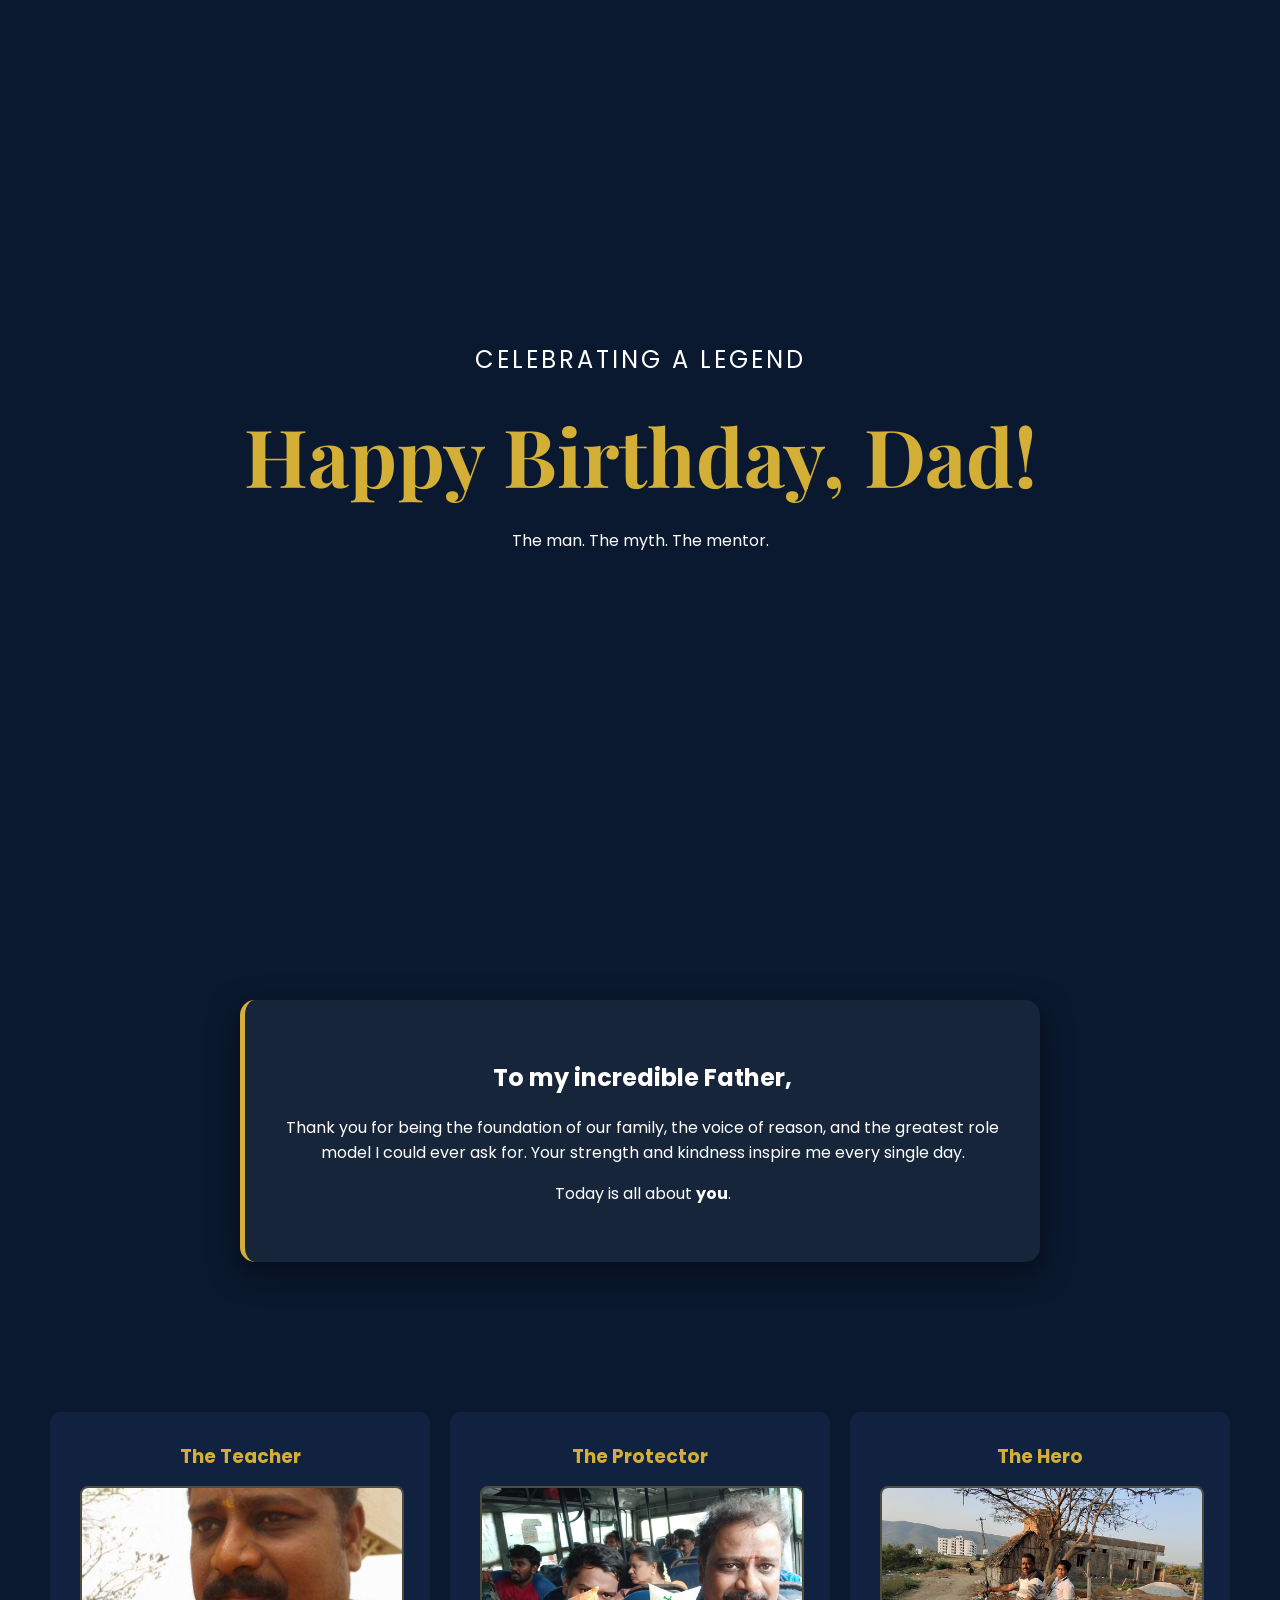
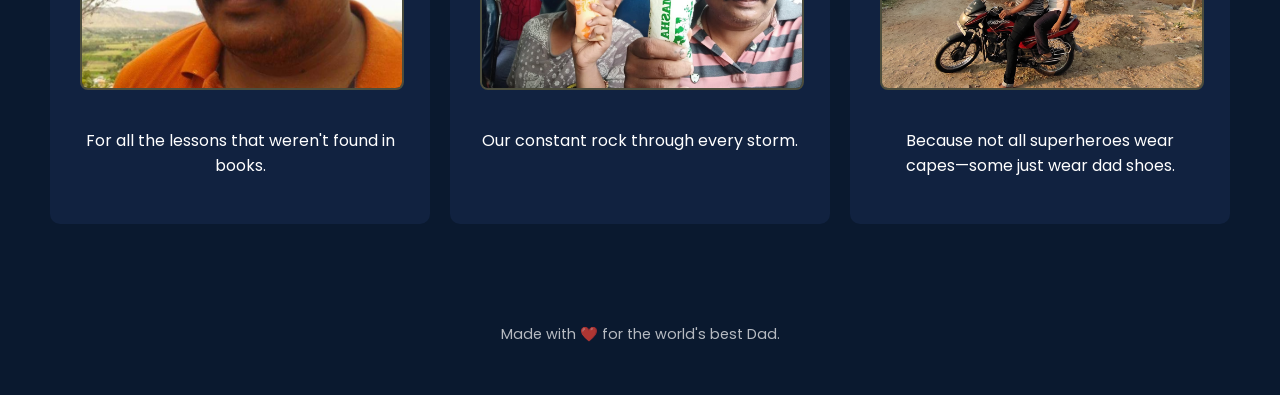
==== FatherBirthday.html @ b6c552f8 "Add Father Birthday website and images" ====
<!DOCTYPE html>
<html lang="en">
<head>
    <meta charset="UTF-8">
    <meta name="viewport" content="width=device-width, initial-scale=1.0">
    <title>To The World's Best Dad</title>
    <link href="https://fonts.googleapis.com/css2?family=Playfair+Display:wght@700&family=Poppins:wght@300;400;600&display=swap" rel="stylesheet">
    <style>
        :root {
            --gold: #D4AF37;
            --dark-blue: #0A192F;
            --white: #FFFFFF;
        }

        body {
            margin: 0;
            font-family: 'Poppins', sans-serif;
            background-color: var(--dark-blue);
            color: var(--white);
            overflow-x: hidden;
        }

        /* Hero Section */
        header {
            height: 100vh;
            display: flex;
            flex-direction: column;
            justify-content: center;
            align-items: center;
            text-align: center;
            background: linear-gradient(rgba(10, 25, 47, 0.7), rgba(10, 25, 47, 0.7)), 
                        url('https://images.unsplash.com/photo-1506744038136-46273834b3fb?auto=format&fit=crop&q=80&w=2000') no-repeat center/cover;
        }

        h1 {
            font-family: 'Playfair Display', serif;
            font-size: 5rem;
            margin: 0;
            color: var(--gold);
            animation: fadeInDown 2s ease;
        }

        p.subtitle {
            font-size: 1.5rem;
            letter-spacing: 3px;
            text-transform: uppercase;
            margin-top: 10px;
        }

        /* Message Section */
        .message-section {
            padding: 100px 20px;
            max-width: 800px;
            margin: 0 auto;
            text-align: center;
        }

        .card {
            background: rgba(255, 255, 255, 0.05);
            padding: 40px;
            border-radius: 15px;
            border-left: 5px solid var(--gold);
            box-shadow: 0 10px 30px rgba(0,0,0,0.5);
        }

        /* Features/Qualities */
        .grid {
            display: grid;
            grid-template-columns: repeat(auto-fit, minmax(250px, 1fr));
            gap: 20px;
            padding: 50px;
        }

        .feature {
            background: #112240;
            padding: 30px;
            border-radius: 10px;
            transition: transform 0.3s ease;
            text-align: center;
        }

        .feature:hover {
            transform: translateY(-10px);
            background: #1d335c;
        }

        .feature h3 {
            color: var(--gold);
            margin-top: 0;
            margin-bottom: 15px;
        }

        .feature-image {
            width: 100%;
            height: 200px;
            object-fit: cover;
            border-radius: 8px;
            margin-bottom: 15px;
            border: 2px solid rgba(212, 175, 55, 0.3);
            transition: border-color 0.3s ease, transform 0.3s ease;
        }

        .feature:hover .feature-image {
            border-color: var(--gold);
            transform: scale(1.03);
        }

        footer {
            text-align: center;
            padding: 50px;
            font-size: 0.9rem;
            opacity: 0.7;
        }

        @keyframes fadeInDown {
            from { opacity: 0; transform: translateY(-30px); }
            to { opacity: 1; transform: translateY(0); }
        }

        /* Mobile adjustments */
        @media (max-width: 600px) {
            h1 { font-size: 3rem; }
        }
    </style>
</head>
<body>

    <header>
        <p class="subtitle">Celebrating A Legend</p>
        <h1>Happy Birthday, Dad!</h1>
        <p style="margin-top: 20px;">The man. The myth. The mentor.</p>
    </header>

    <section class="message-section">
        <div class="card">
            <h2>To my incredible Father,</h2>
            <p>Thank you for being the foundation of our family, the voice of reason, and the greatest role model I could ever ask for. Your strength and kindness inspire me every single day.</p>
            <p>Today is all about <strong>you</strong>.</p>
        </div>
    </section>

    <div class="grid">
        <div class="feature">
            <h3>The Teacher</h3>
            <img src="IMG-20220402-WA0001.jpg" alt="The Teacher" class="feature-image">
            <p>For all the lessons that weren't found in books.</p>
        </div>
        <div class="feature">
            <h3>The Protector</h3>
            <img src="IMG-20240522-WA0002.jpg" alt="The Protector" class="feature-image">
            <p>Our constant rock through every storm.</p>
        </div>
        <div class="feature">
            <h3>The Hero</h3>
            <img src="IMG-20250312-WA0013.jpg" alt="The Hero" class="feature-image">
            <p>Because not all superheroes wear capes—some just wear dad shoes.</p>
        </div>
    </div>

    <footer>
        Made with ❤️ for the world's best Dad.
    </footer>

</body>
</html>
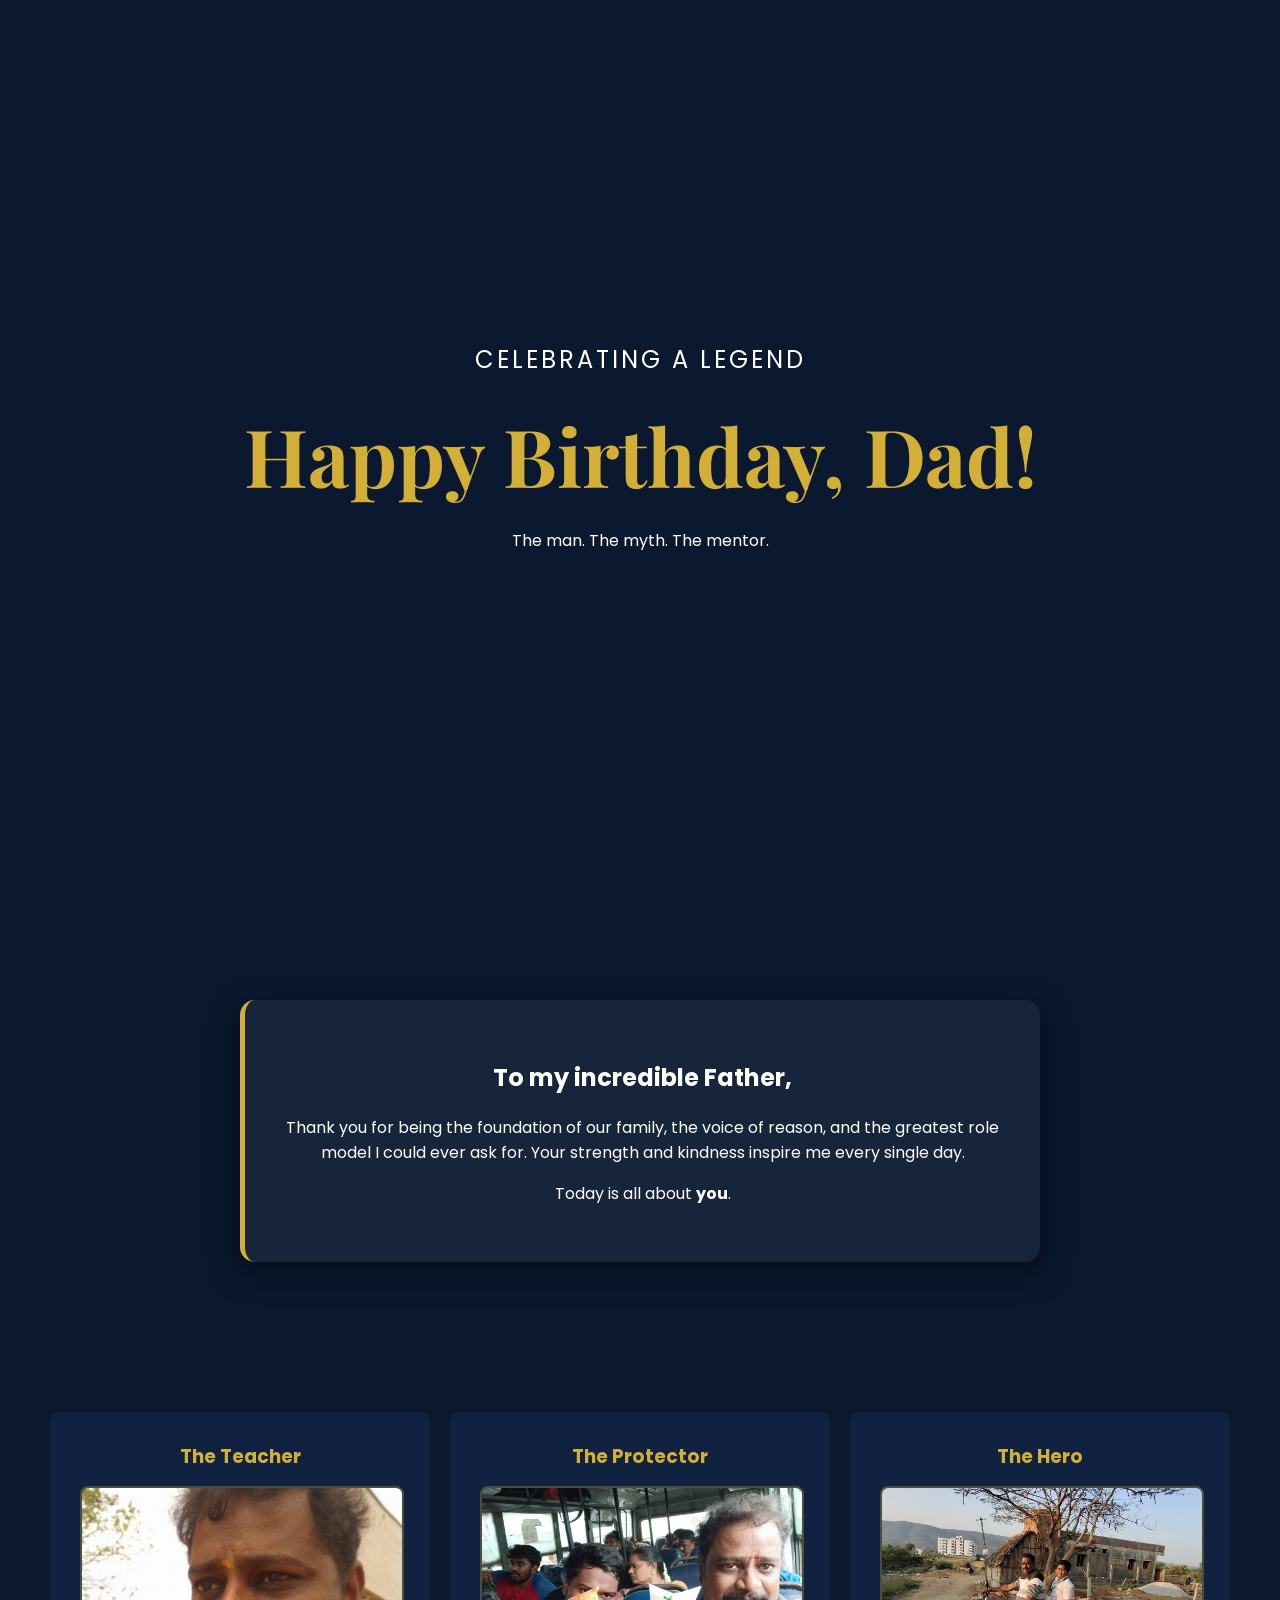
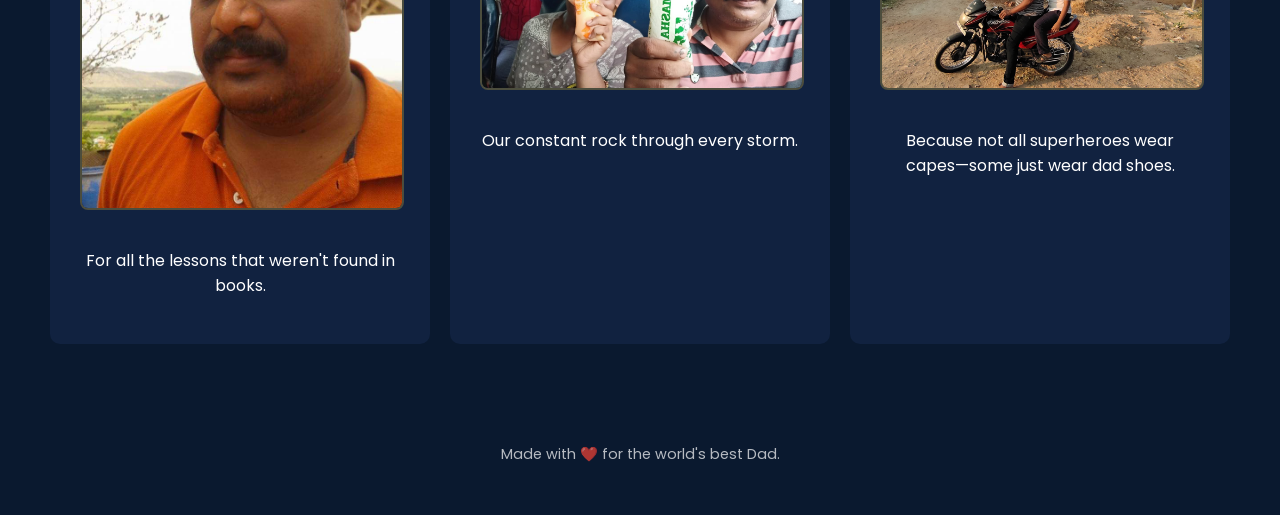
==== commit 6ee9ed33: "Update teacher photo style to preserve aspect ratio" ====
--- a/FatherBirthday.html
+++ b/FatherBirthday.html
@@ -100,6 +100,10 @@
             transition: border-color 0.3s ease, transform 0.3s ease;
         }
 
+        .feature-image.teacher-img {
+            height: auto;
+        }
+
         .feature:hover .feature-image {
             border-color: var(--gold);
             transform: scale(1.03);
@@ -142,7 +146,7 @@
     <div class="grid">
         <div class="feature">
             <h3>The Teacher</h3>
-            <img src="IMG-20220402-WA0001.jpg" alt="The Teacher" class="feature-image">
+            <img src="IMG-20220402-WA0001.jpg" alt="The Teacher" class="feature-image teacher-img">
             <p>For all the lessons that weren't found in books.</p>
         </div>
         <div class="feature">
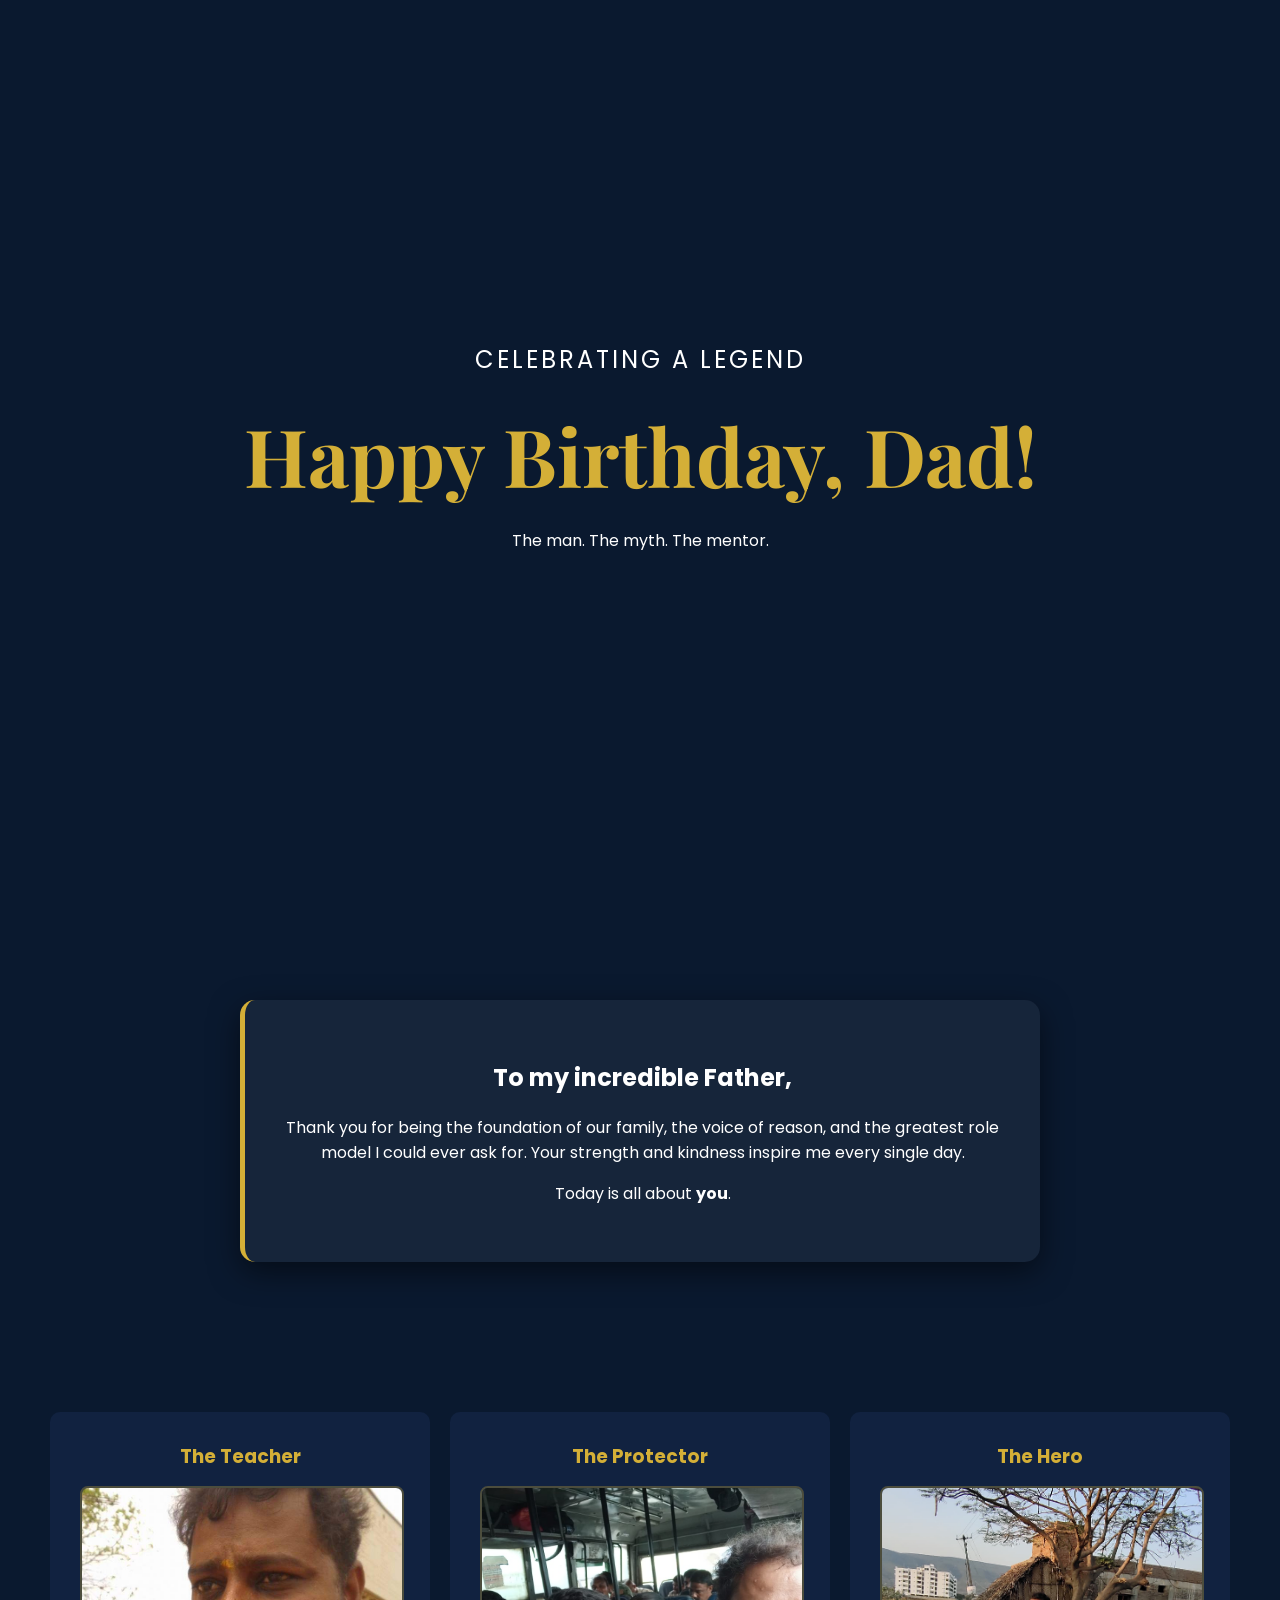
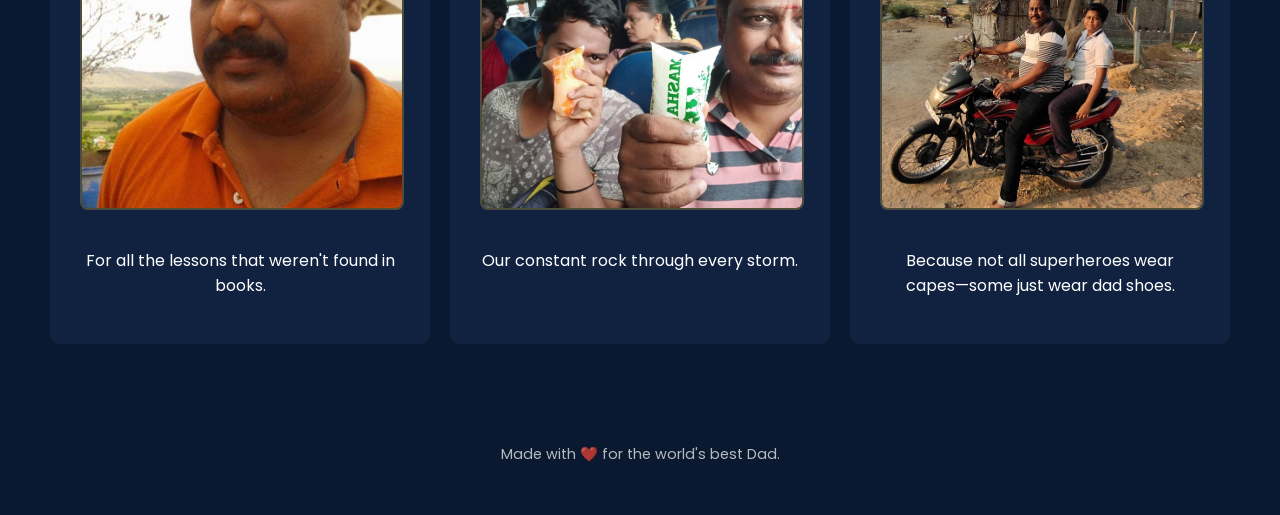
==== commit b541dd4e: "Configure all card photos to be square and center their main subjects" ====
--- a/FatherBirthday.html
+++ b/FatherBirthday.html
@@ -92,7 +92,7 @@
 
         .feature-image {
             width: 100%;
-            height: 200px;
+            aspect-ratio: 1 / 1;
             object-fit: cover;
             border-radius: 8px;
             margin-bottom: 15px;
@@ -101,7 +101,15 @@
         }
 
         .feature-image.teacher-img {
-            height: auto;
+            object-position: center;
+        }
+
+        .feature-image.protector-img {
+            object-position: center;
+        }
+
+        .feature-image.hero-img {
+            object-position: 45% center;
         }
 
         .feature:hover .feature-image {
@@ -151,12 +159,12 @@
         </div>
         <div class="feature">
             <h3>The Protector</h3>
-            <img src="IMG-20240522-WA0002.jpg" alt="The Protector" class="feature-image">
+            <img src="IMG-20240522-WA0002.jpg" alt="The Protector" class="feature-image protector-img">
             <p>Our constant rock through every storm.</p>
         </div>
         <div class="feature">
             <h3>The Hero</h3>
-            <img src="IMG-20250312-WA0013.jpg" alt="The Hero" class="feature-image">
+            <img src="IMG-20250312-WA0013.jpg" alt="The Hero" class="feature-image hero-img">
             <p>Because not all superheroes wear capes—some just wear dad shoes.</p>
         </div>
     </div>
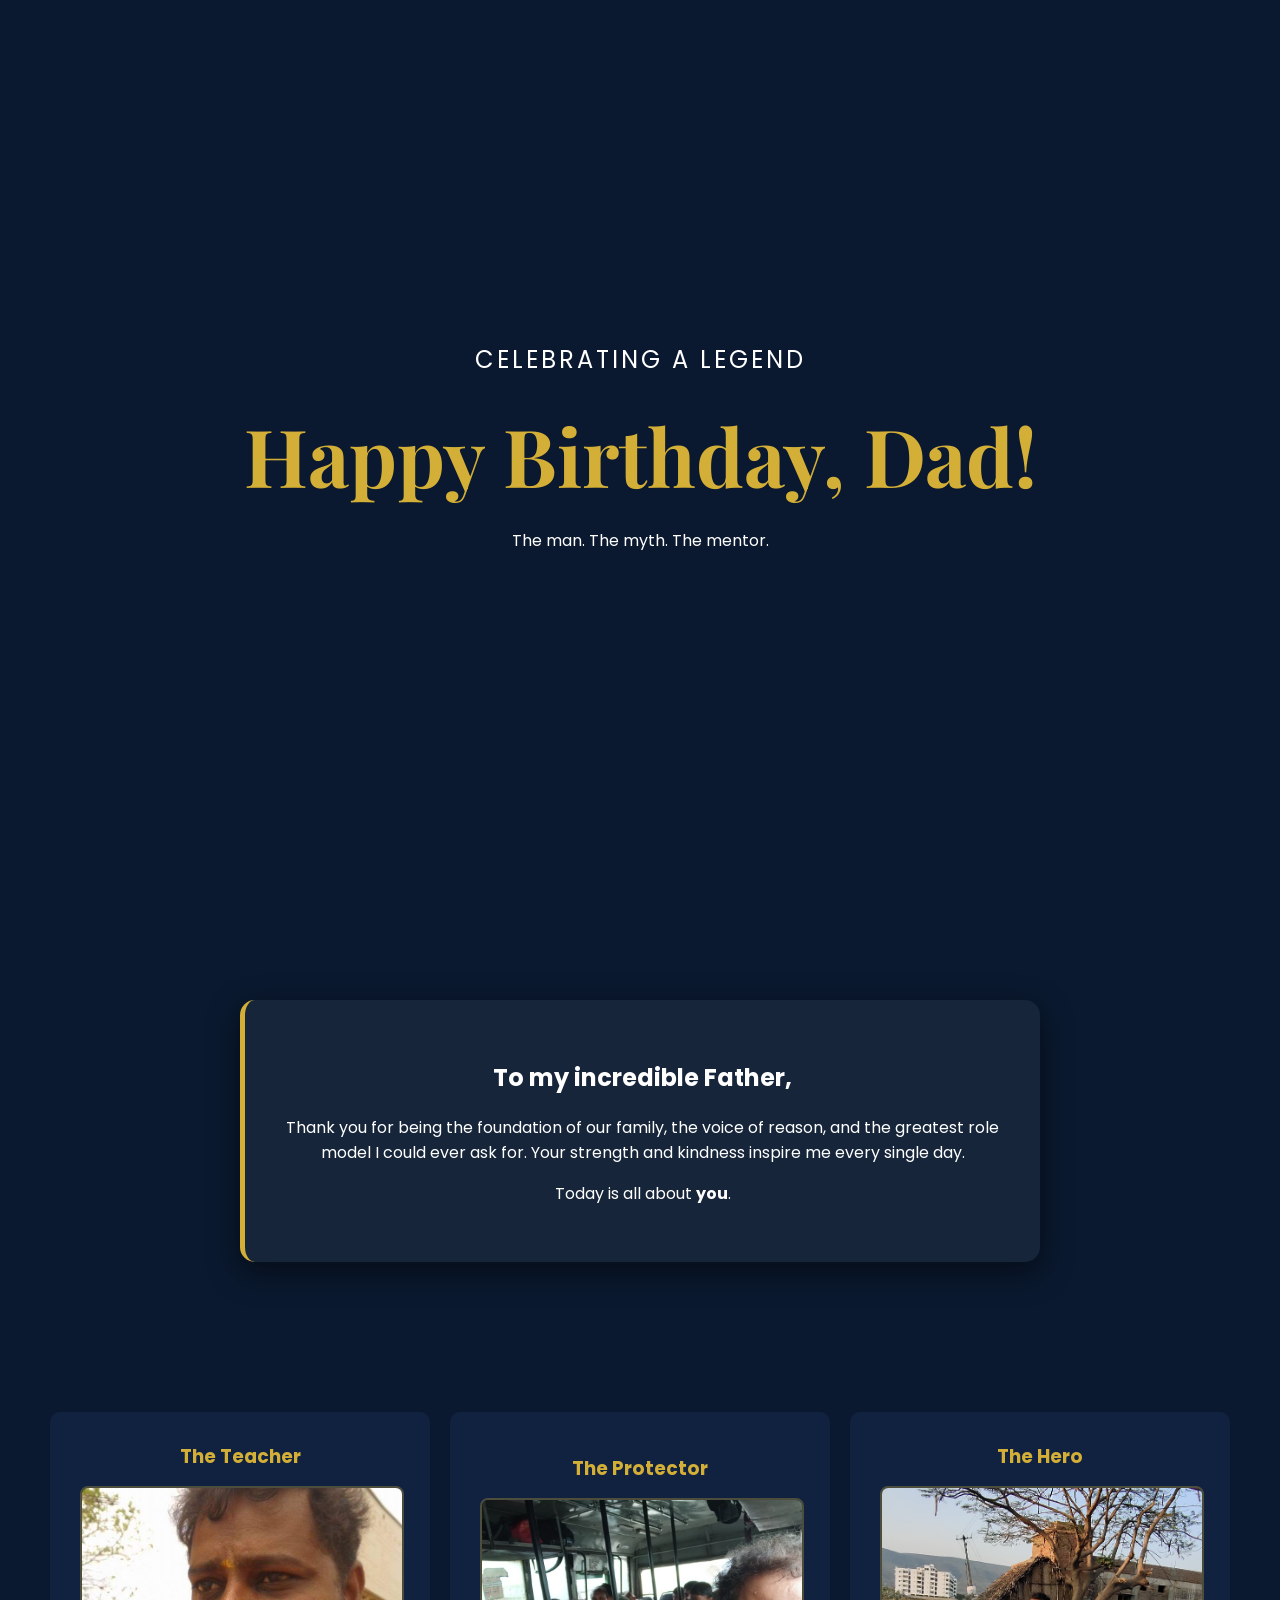
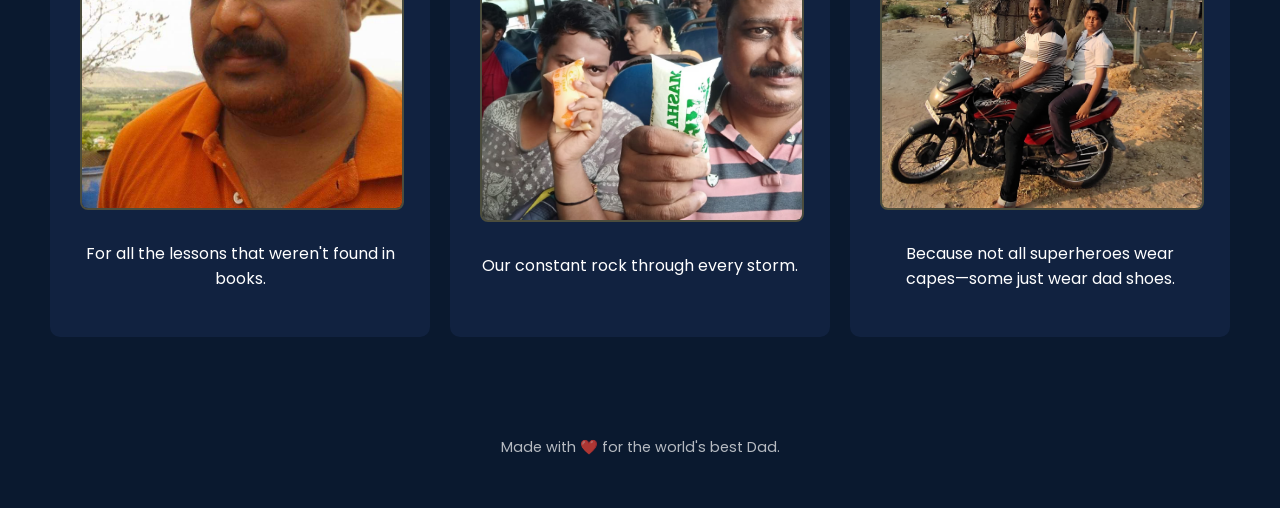
==== commit 3968d5ee: "Center card contents vertically using flexbox" ====
--- a/FatherBirthday.html
+++ b/FatherBirthday.html
@@ -77,6 +77,9 @@
             border-radius: 10px;
             transition: transform 0.3s ease;
             text-align: center;
+            display: flex;
+            flex-direction: column;
+            justify-content: center;
         }
 
         .feature:hover {
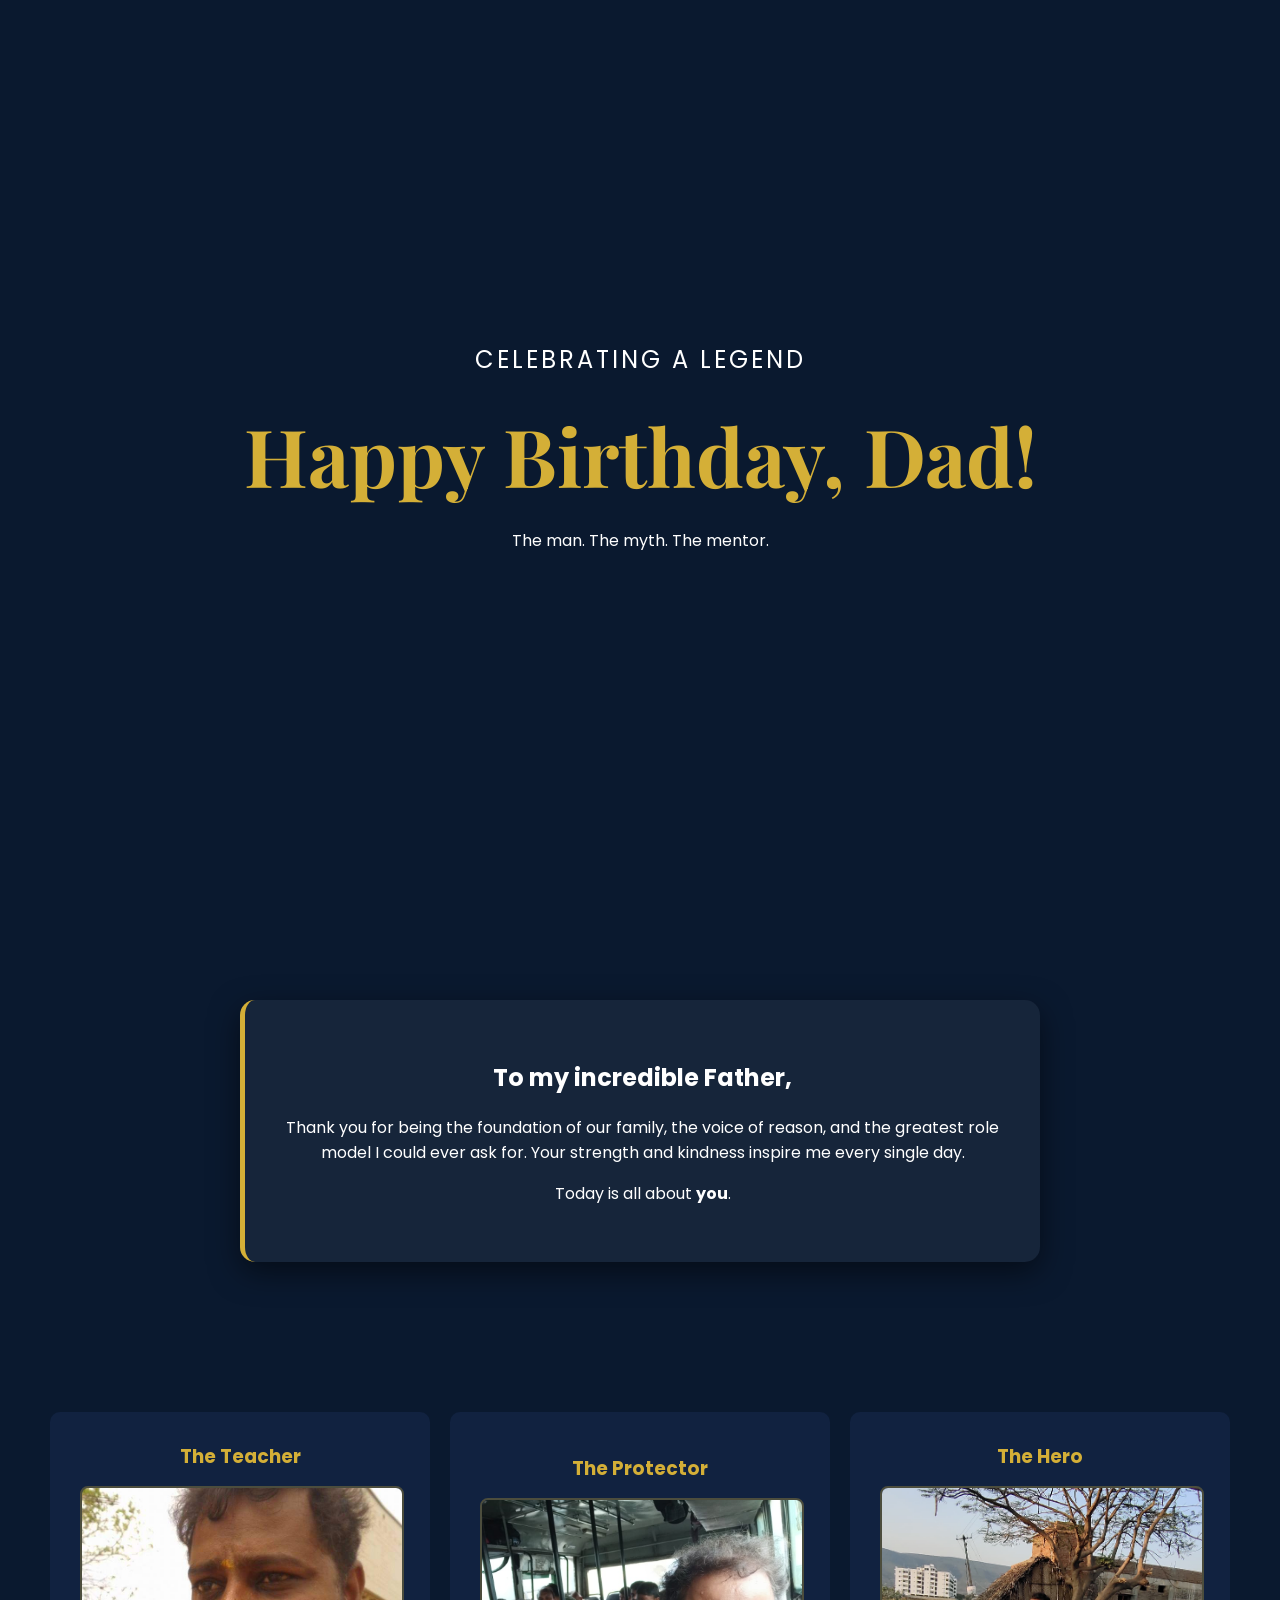
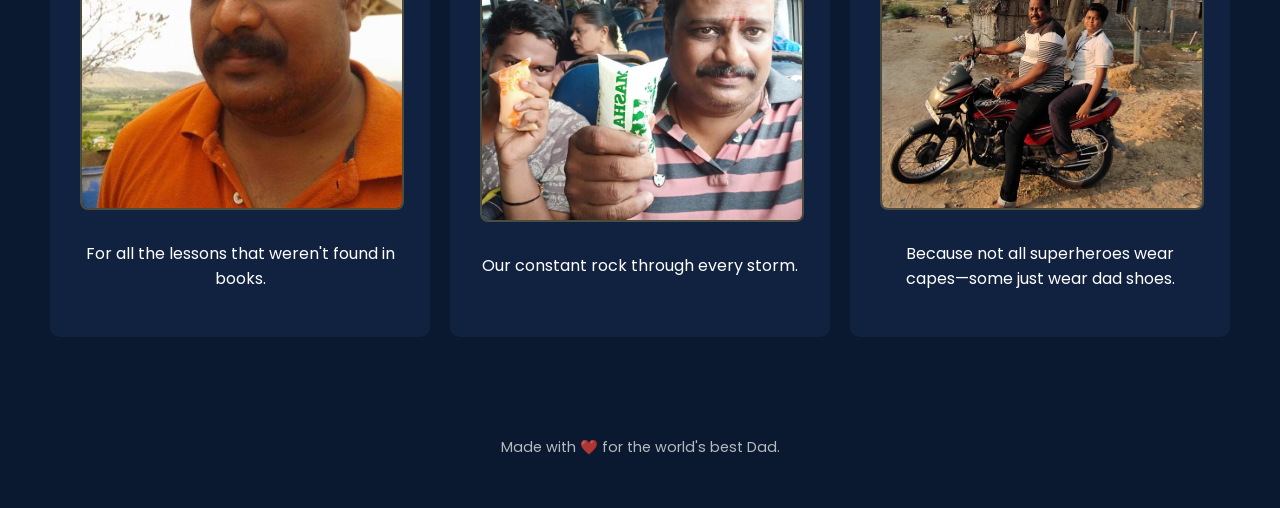
==== commit a9a85bba: "Adjust protector photo crop to center father and cut out son" ====
--- a/FatherBirthday.html
+++ b/FatherBirthday.html
@@ -108,7 +108,7 @@
         }
 
         .feature-image.protector-img {
-            object-position: center;
+            object-position: right center;
         }
 
         .feature-image.hero-img {
